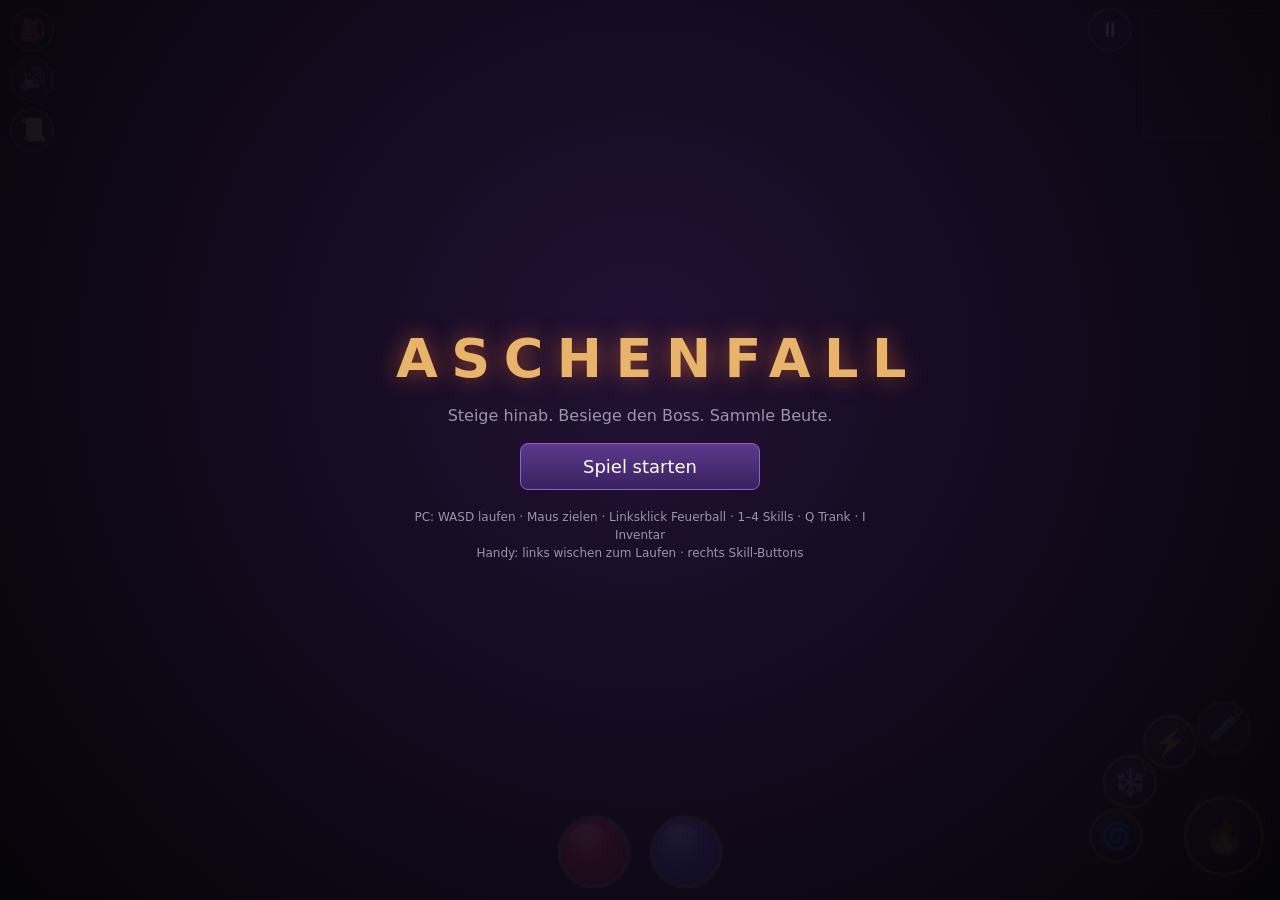
==== index.html @ 66fe59f1 "Inventar überarbeitet: neues Layout (Quer/Hoch), SVG-Symbole, Itemstufe, Upgrade-Pfeile, Vergleich, " ====
<!DOCTYPE html>
<html lang="de">
<head>
<meta charset="utf-8">
<meta name="viewport" content="width=device-width,initial-scale=1,maximum-scale=1,user-scalable=no,viewport-fit=cover">
<meta name="mobile-web-app-capable" content="yes">
<meta name="apple-mobile-web-app-capable" content="yes">
<meta name="theme-color" content="#0b0a10">
<title>Aschenfall</title>
<link rel="stylesheet" href="style.css">
</head>
<body>
<canvas id="game"></canvas>
<canvas id="game3d"></canvas>
<canvas id="hud2d"></canvas>
<div id="vig"></div>
<div id="hurtfx"></div>
<div id="input"></div>
<div id="joy"><div id="joyKnob"></div></div>

<div id="hud">
  <div id="floorLabel"></div>
  <canvas id="minimap" width="128" height="128"></canvas>
  <div id="bossbar"><div class="bn"></div><div class="bf"><div></div></div></div>
  <div id="toasts"></div>

  <div id="orbLife" class="orb life"><div class="fill"></div><span></span></div>
  <div id="orbMana" class="orb mana"><div class="fill"></div><span></span></div>
  <div id="xp"><div></div><span></span></div>

  <button class="sk main" id="sk0" data-i="0"><span class="ic">🔥</span><span class="cdov"></span><span class="key">1</span></button>
  <button class="sk s1" id="sk1" data-i="1"><span class="ic">❄️</span><span class="cdov"></span><span class="key">2</span></button>
  <button class="sk s2" id="sk2" data-i="2"><span class="ic">⚡</span><span class="cdov"></span><span class="key">3</span></button>
  <button class="sk s3" id="sk3" data-i="3"><span class="ic">🌀</span><span class="cdov"></span><span class="key">4</span></button>
  <button class="sk pot" id="btnPot"><span class="ic">🧪</span><span class="cdov"></span><span class="key">Q</span><span class="cnt"></span></button>
  <button class="round" id="btnPause">⏸</button>
  <button class="round" id="btnInv">🎒</button>
  <button class="round" id="btnSnd">🔊</button>
  <button class="round" id="btnSkills" data-n="">📜</button>
</div>

<div id="panel" class="hidden">
  <div class="pbox inv" id="invBox" data-tab="eq">
    <header>
      <h2>Inventar <small id="lvlInfo"></small></h2>
      <div class="hbtns"><button id="btnSort">Sortieren</button><button id="pClose">✕</button></div>
    </header>
    <div class="tabs"><button data-t="eq" class="on">Ausrüstung</button><button data-t="bag">Rucksack <span id="invCount"></span></button></div>
    <div class="pcols">
      <section class="colL">
        <h3>Ausrüstung</h3><div id="eqGrid"></div>
        <h3>Werte</h3><div id="statList"></div>
      </section>
      <section class="colM">
        <h3>Rucksack <small id="invCount2"></small></h3>
        <div id="invGrid"></div>
        <button id="btnJunk" class="wide">Normale Items wegwerfen</button>
      </section>
      <section class="colR" id="sheet">
        <div class="sheetHead"><h3>Details</h3><button id="sheetClose" aria-label="Schließen">✕</button></div>
        <div id="detail"><p class="muted">Tippe ein Item an. Tippe es nochmal, um es anzulegen.</p></div>
      </section>
    </div>
  </div>
</div>

<div id="skillPanel" class="hidden">
  <div class="pbox">
    <header><h2>Fertigkeiten <small class="muted">· Punkte: <b id="skillPts">0</b></small></h2>
      <div class="hbtns"><button id="sReset">Zurücksetzen</button><button id="sClose">✕</button></div></header>
    <div id="skillCols"></div>
    <p class="muted small">Pro Level gibt es einen Punkt. Tippe auf einen Knoten, um einen Punkt auszugeben. Stärkere Knoten brauchen mehr Punkte im gleichen Baum.</p>
  </div>
</div>

<div id="pauseOverlay" class="hidden">
  <div class="obox">
    <h1>PAUSE</h1>
    <div id="pButtons">
      <button id="pResume">Weiter</button>
      <div class="sl" id="pCam">
        <label>Zoom <input type="range" id="camZoom" min="60" max="170" value="100"></label>
        <label>Neigung <input type="range" id="camTilt" min="55" max="125" value="95"></label>
        <button id="camReset" class="sec">Kamera zurücksetzen</button>
      </div>
      <button id="pSound" class="sec">🔊 Ton: an</button>
      <button id="pGfx" class="sec">Grafik: 3D</button>
      <button id="pQual" class="sec">Qualität: Auto</button>
      <button id="pMenu" class="sec">Speichern &amp; Hauptmenü</button>
    </div>
  </div>
</div>

<div id="overlay">
  <div class="obox">
    <h1>ASCHENFALL</h1>
    <p class="muted" id="oText">Steige hinab. Besiege den Boss. Sammle Beute.</p>
    <div id="oButtons"></div>
    <p class="muted small" id="oHelp">PC: WASD laufen · Maus zielen · Linksklick Feuerball · 1–4 Skills · Q Trank · I Inventar<br>Handy: links wischen zum Laufen · rechts Skill-Buttons</p>
  </div>
</div>

<script src="lib/three.min.js"></script>
<script src="js/data.js"></script>
<script src="js/dungeon.js"></script>
<script src="js/audio.js"></script>
<script src="js/art.js"></script>
<script src="js/art2.js"></script>
<script src="js/game.js"></script>
<script src="js/render.js"></script>
<script src="js/models3d.js"></script>
<script src="js/render3d.js"></script>
<script src="js/ui.js"></script>
<script src="js/input.js"></script>
<script src="js/main.js"></script>
</body>
</html>
---- style.css ----
* { box-sizing: border-box; -webkit-tap-highlight-color: transparent; }
html, body {
  margin: 0; height: 100%; overflow: hidden; background: #0b0a10; color: #ddd;
  font-family: system-ui, -apple-system, "Segoe UI", Roboto, sans-serif;
  touch-action: none; user-select: none; -webkit-user-select: none; -webkit-touch-callout: none;
}
canvas#game { position: fixed; inset: 0; width: 100%; height: 100%; display: block; }
#input { position: fixed; inset: 0; z-index: 1; }
.hidden { display: none !important; }
.muted { color: #9a95a8; }
.small { font-size: 12px; line-height: 1.5; }

/* ---------- Joystick ---------- */
#joy {
  position: fixed; z-index: 3; width: 120px; height: 120px; margin: -60px 0 0 -60px;
  border-radius: 50%; border: 2px solid rgba(255,255,255,.25); background: rgba(255,255,255,.06);
  pointer-events: none; display: none;
}
#joyKnob {
  position: absolute; left: 36px; top: 36px; width: 48px; height: 48px; border-radius: 50%;
  background: rgba(255,255,255,.35); border: 2px solid rgba(255,255,255,.5);
}

/* ---------- HUD ---------- */
#hud { position: fixed; inset: 0; z-index: 2; pointer-events: none; }
#hud button { pointer-events: auto; touch-action: none; }
#floorLabel {
  position: absolute; left: calc(env(safe-area-inset-left) + 64px); top: 12px;
  font-size: 13px; text-shadow: 0 1px 3px #000; color: #cfc8e6; letter-spacing: .06em;
}
#minimap {
  position: absolute; right: calc(env(safe-area-inset-right) + 10px); top: 10px;
  width: 100px; height: 100px; background: rgba(0,0,0,.45); border: 1px solid rgba(255,255,255,.2);
  border-radius: 6px; image-rendering: pixelated;
}
#bossbar {
  position: absolute; left: 50%; top: 10px; width: min(46vw, 420px); transform: translateX(-50%);
  text-align: center; display: none;
}
#bossbar .bn { font-size: 13px; color: #e6c6ff; text-shadow: 0 1px 3px #000; margin-bottom: 3px; }
#bossbar .bf { height: 10px; background: #1a0f22; border: 1px solid #6b3b8c; border-radius: 5px; overflow: hidden; }
#bossbar .bf > div { height: 100%; width: 100%; background: linear-gradient(#c04bff, #6a1fa0); }
#toasts {
  position: absolute; left: 50%; top: 56px; transform: translateX(-50%); width: 80vw;
  display: flex; flex-direction: column; align-items: center; gap: 4px;
}
.toast {
  padding: 4px 12px; border-radius: 12px; background: rgba(0,0,0,.6); font-size: 14px;
  text-shadow: 0 1px 2px #000; animation: toast 2.6s forwards;
}
@keyframes toast { 0% { opacity: 0; transform: translateY(-6px); } 8% { opacity: 1; transform: none; } 80% { opacity: 1; } 100% { opacity: 0; } }

.orb {
  position: absolute; bottom: calc(env(safe-area-inset-bottom) + 12px); width: 72px; height: 72px;
  border-radius: 50%; border: 3px solid #3a3446; background: #0d0b12; overflow: hidden;
  box-shadow: 0 0 10px rgba(0,0,0,.8), inset 0 0 12px rgba(0,0,0,.8);
}
.orb .fill { position: absolute; left: 0; right: 0; bottom: 0; height: 100%; }
.orb.life { left: calc(50% - 82px); } .orb.life .fill { background: linear-gradient(#e0343c, #7a0f1a); }
.orb.mana { left: calc(50% + 10px); } .orb.mana .fill { background: linear-gradient(#3b7bff, #14307c); }
.orb span {
  position: absolute; inset: 0; display: flex; align-items: center; justify-content: center;
  font-size: 12px; font-weight: 600; text-shadow: 0 1px 3px #000;
}
#xp {
  position: absolute; left: 0; right: 0; bottom: 0; height: 6px; background: rgba(0,0,0,.6);
}
#xp > div { height: 100%; width: 0; background: #e5b84a; }
#xp span { position: absolute; left: 50%; bottom: 8px; transform: translateX(-50%); font-size: 11px; color: #e5b84a; white-space: nowrap; display: none; }

.sk {
  position: absolute; border-radius: 50%; border: 3px solid #4a4160; background: radial-gradient(#2c2640, #14111d);
  color: #fff; padding: 0; overflow: hidden; font-size: 26px;
}
.sk .ic { position: relative; z-index: 1; }
.sk .cdov { position: absolute; left: 0; right: 0; bottom: 0; height: 0; background: rgba(0,0,0,.7); z-index: 2; }
.sk .key { position: absolute; z-index: 3; right: 6px; top: 2px; font-size: 10px; color: #bbb; }
.sk .cnt { position: absolute; z-index: 3; left: 0; right: 0; bottom: 3px; font-size: 12px; font-weight: 700; text-shadow: 0 1px 2px #000; }
.sk.locked { filter: grayscale(1) brightness(.5); }
.sk.nomana { border-color: #2a4a99; }
.sk.active { border-color: #fff; }
/* Bogen um den Hauptbutton (Mitte: right 56 / bottom 64) */
.sk.main { right: calc(env(safe-area-inset-right) + 16px); bottom: calc(env(safe-area-inset-bottom) + 24px); width: 80px; height: 80px; font-size: 34px; border-color: #c06a2a; }
.sk.s3, .sk.s1, .sk.s2, .sk.pot { width: 54px; height: 54px; }
.sk.s3  { right: calc(env(safe-area-inset-right) + 137px); bottom: calc(env(safe-area-inset-bottom) + 37px); }
.sk.s1  { right: calc(env(safe-area-inset-right) + 123px); bottom: calc(env(safe-area-inset-bottom) + 91px); }
.sk.s2  { right: calc(env(safe-area-inset-right) + 83px);  bottom: calc(env(safe-area-inset-bottom) + 131px); }
.sk.pot { right: calc(env(safe-area-inset-right) + 29px);  bottom: calc(env(safe-area-inset-bottom) + 145px); border-color: #8a2b35; }
.round {
  position: absolute; left: calc(env(safe-area-inset-left) + 10px); top: 8px; width: 44px; height: 44px;
  border-radius: 50%; border: 2px solid #4a4160; background: rgba(20,17,29,.85); font-size: 22px; padding: 0; color: #fff;
}

@media (max-height: 420px) {
  .orb { width: 60px; height: 60px; } .orb.life { left: calc(50% - 68px); } .orb.mana { left: calc(50% + 8px); }
}
@media (pointer: fine) { #minimap { width: 128px; height: 128px; } }

/* ---------- Inventar ---------- */
#panel {
  position: fixed; inset: 0; z-index: 10; background: rgba(5,4,8,.88);
  display: flex; align-items: center; justify-content: center; touch-action: pan-y;
}
.pbox {
  width: min(980px, 100vw); max-height: 100vh; overflow: auto; padding: 8px 12px 14px;
  background: #15121d; border: 1px solid #3a3446; border-radius: 10px;
}
.pbox header { display: flex; justify-content: space-between; align-items: center; }
.pbox h2 { margin: 4px 0; font-size: 18px; }
.pbox h3 { margin: 10px 0 6px; font-size: 13px; color: #9a95a8; text-transform: uppercase; letter-spacing: .08em; }
.pbox button { font: inherit; color: #fff; background: #2b2540; border: 1px solid #4a4160; border-radius: 6px; padding: 8px 12px; }
.pbox button:active { background: #3d3560; }
.pcols { display: flex; flex-wrap: wrap; gap: 14px; }
.pcols section { flex: 1 1 230px; min-width: 210px; }
.cell {
  width: 46px; height: 46px; border-radius: 6px; border: 2px solid #332d44; background: #0e0c14;
  display: flex; align-items: center; justify-content: center; font-size: 22px; position: relative;
}
.cell.sel { outline: 2px solid #fff; }
.cell small { position: absolute; left: 1px; bottom: 0; font-size: 9px; color: #999; }
#invGrid { display: grid; grid-template-columns: repeat(6, 46px); gap: 4px; }
#eqGrid { display: grid; grid-template-columns: repeat(3, 1fr); gap: 6px; }
#eqGrid .cell { width: 100%; height: 50px; flex-direction: column; font-size: 20px; }
.wide { width: 100%; margin-top: 8px; }
#statList { font-size: 13px; line-height: 1.6; }
#statList div { display: flex; justify-content: space-between; border-bottom: 1px solid #221e2e; }
.itm { border: 2px solid #555; border-radius: 8px; padding: 8px 10px; background: #0e0c14; margin-bottom: 8px; font-size: 13px; }
.itm .nm { font-weight: 700; font-size: 15px; }
.itm .sub { color: #8c869b; font-size: 11px; margin-bottom: 6px; }
.itm .impl { color: #ddd; }
.itm ul { margin: 4px 0 0; padding: 0; list-style: none; color: #8fb0ff; }
.itm .tag { font-size: 10px; color: #777; text-transform: uppercase; margin-bottom: 4px; }
.btnrow { display: flex; gap: 8px; }
.btnrow button { flex: 1; }

/* ---------- Overlay ---------- */
#overlay {
  position: fixed; inset: 0; z-index: 20; display: flex; align-items: center; justify-content: center;
  background: radial-gradient(circle at 50% 40%, rgba(40,20,60,.85), rgba(5,4,8,.97));
}
.obox { text-align: center; padding: 16px; max-width: 520px; }
.obox h1 { margin: 0 0 6px; font-size: clamp(30px, 8vw, 54px); letter-spacing: .25em; color: #e8b36a; text-shadow: 0 0 22px rgba(255,120,40,.5); }
#oButtons { display: flex; flex-direction: column; gap: 10px; margin: 18px auto; width: 240px; }
#oButtons button {
  font: inherit; font-size: 18px; color: #fff; padding: 12px; border-radius: 8px;
  background: linear-gradient(#5b3a8c, #3a2160); border: 1px solid #8a63c4;
}
#oButtons button.sec { background: #221e2e; border-color: #4a4160; font-size: 15px; }

/* ---------- Politur: Metall-Rahmen, Glas-Glanz ---------- */
.orb {
  border: 4px solid #6b5a3c;
  box-shadow: 0 0 0 2px #1a140c, 0 0 14px rgba(0,0,0,.9), inset 0 0 14px rgba(0,0,0,.85);
  background: #0a080d;
}
.orb::after {
  content: ''; position: absolute; left: 14%; top: 8%; width: 52%; height: 32%; border-radius: 50%;
  background: linear-gradient(rgba(255,255,255,.38), rgba(255,255,255,0)); pointer-events: none;
}
.orb.life .fill { background: radial-gradient(circle at 40% 30%, #ff6a5a, #c01f2a 45%, #5a0a14); }
.orb.mana .fill { background: radial-gradient(circle at 40% 30%, #6aa6ff, #2a5ad0 45%, #0f2060); }
.sk {
  border-color: #6b5a3c; box-shadow: 0 0 0 2px #1a140c, 0 2px 10px rgba(0,0,0,.8), inset 0 0 10px rgba(0,0,0,.7);
  background: radial-gradient(circle at 40% 30%, #3a3050, #14101c);
}
.sk.main { border-color: #c98a3a; box-shadow: 0 0 0 2px #1a140c, 0 0 14px rgba(255,140,40,.45), inset 0 0 10px rgba(0,0,0,.7); }
.sk.pot { border-color: #8a2b35; }
.sk.nomana { border-color: #2a4a99; }
.sk.active { border-color: #fff; }
.pbox { background: linear-gradient(#1a1622, #110e17); border-color: #6b5a3c; }
.itm { background: linear-gradient(#14111b, #0b0910); }
#xp > div { background: linear-gradient(90deg, #a87a1e, #f0c84a); }
#btnSnd { top: 58px; }

/* ---------- Skill-Baum ---------- */
#btnSkills { top: 108px; }
.round[data-n]:not([data-n=""])::after {
  content: attr(data-n); position: absolute; right: -4px; top: -4px; min-width: 18px; height: 18px; padding: 0 4px;
  border-radius: 9px; background: #e8b36a; color: #1a1208; font-size: 12px; font-weight: 700; line-height: 18px; text-align: center;
  animation: pulse 1.2s infinite;
}
@keyframes pulse { 50% { transform: scale(1.18); } }
#skillPanel {
  position: fixed; inset: 0; z-index: 10; background: rgba(5,4,8,.88);
  display: flex; align-items: center; justify-content: center; touch-action: pan-x pan-y;
}
.hbtns { display: flex; gap: 8px; }
#skillCols { display: flex; gap: 10px; overflow-x: auto; padding-bottom: 8px; -webkit-overflow-scrolling: touch; }
.scol { flex: 0 0 205px; display: flex; flex-direction: column; gap: 6px; }
.scol .sh { display: flex; align-items: center; gap: 8px; padding: 6px 4px; border-bottom: 1px solid #3a3446; }
.scol .si { font-size: 26px; }
.scol .sh small { display: block; color: #8c869b; font-size: 11px; }
.node {
  border: 2px solid #332d44; border-radius: 8px; padding: 7px 9px; background: #0e0c14; font-size: 12px; line-height: 1.35;
}
.node .nt { display: flex; justify-content: space-between; font-size: 13px; }
.node .nt span { color: #8c869b; }
.node .nd { color: #c9c4d8; margin-top: 2px; }
.node .nn { color: #7fd48a; margin-top: 3px; font-size: 11px; }
.node .nl { color: #c07a5a; margin-top: 3px; font-size: 11px; }
.node.avail { border-color: #e8b36a; background: #1a1510; cursor: pointer; box-shadow: 0 0 8px rgba(232,179,106,.25); }
.node.avail .nt b { color: #ffd84a; }
.node.maxed { border-color: #5a7a4a; background: #11160e; }
.node.maxed .nt span { color: #7fd48a; }
.node.dim { opacity: .6; }

.itm .pow { color: #ff9a4a; margin-top: 6px; font-size: 12px; line-height: 1.35; }
#floorLabel { max-width: 40vw; }

/* ---------- Pause ---------- */
#btnPause { left: auto; right: calc(env(safe-area-inset-right) + 120px); top: 8px; }
@media (pointer: fine) { #btnPause { right: calc(env(safe-area-inset-right) + 148px); } }
#pauseOverlay {
  position: fixed; inset: 0; z-index: 25; display: flex; align-items: center; justify-content: center;
  background: rgba(5,4,8,.82);
}
#pButtons { display: grid; grid-template-columns: 1fr 1fr; gap: 8px; margin: 14px auto 4px; width: min(520px, 92vw); }
#pButtons #pResume, #pButtons .sl, #pButtons #pMenu { grid-column: 1 / -1; }
#pButtons button {
  font: inherit; font-size: 18px; color: #fff; padding: 12px; border-radius: 8px;
  background: linear-gradient(#5b3a8c, #3a2160); border: 1px solid #8a63c4;
}
#pButtons button.sec { background: #221e2e; border-color: #4a4160; font-size: 15px; }

/* ---------- 3D ---------- */
canvas#game3d, canvas#hud2d { position: fixed; inset: 0; width: 100%; height: 100%; display: block; }
canvas#hud2d { pointer-events: none; z-index: 0; }
#vig, #hurtfx { position: fixed; inset: 0; pointer-events: none; z-index: 0; }
#vig { background: radial-gradient(ellipse at center, rgba(0,0,0,0) 45%, rgba(0,0,0,.6) 100%); }
#vig.low { animation: lowhp 1.1s infinite; box-shadow: inset 0 0 120px 20px rgba(160,0,0,.45); }
@keyframes lowhp { 50% { box-shadow: inset 0 0 160px 40px rgba(180,0,0,.6); } }
#hurtfx { background: rgba(200,0,0,.55); opacity: 0; }

#pButtons button { font-size: 15px; padding: 10px; }
#pButtons #pResume { font-size: 18px; padding: 12px; }
#pButtons .sl { display: grid; grid-template-columns: 1fr 1fr; gap: 6px 14px; text-align: left; font-size: 13px; color: #c9c4d8; padding: 4px 2px; }
#pButtons .sl label { display: flex; flex-direction: column; gap: 4px; }
#pButtons .sl input[type=range] { width: 100%; accent-color: #e8b36a; }
#pButtons .sl button { grid-column: 1 / -1; padding: 7px; font-size: 13px; }
@media (max-height: 460px) { .obox h1 { font-size: 30px; margin: 0; } #pButtons { margin-top: 6px; gap: 5px; } #pButtons button { padding: 7px; font-size: 14px; } }

/* ---------- Inventar (neu) ---------- */
#invBox { width: min(940px, 100vw - 8px); height: min(100vh - 8px, 600px); overflow: hidden; display: flex; flex-direction: column; padding: 8px 12px 10px; }
#invBox header { flex: 0 0 auto; }
#invBox header small { color: #9a95a8; font-weight: 400; font-size: 13px; }
#invBox .pcols { flex: 1 1 auto; min-height: 0; display: grid; grid-template-columns: 220px 288px minmax(0, 1fr); gap: 14px; overflow: hidden; }
#invBox .pcols section { min-width: 0; overflow-y: auto; overscroll-behavior: contain; padding-right: 2px; -webkit-overflow-scrolling: touch; }
#invBox .tabs { display: none; gap: 6px; margin: 4px 0 6px; }
#invBox .tabs button { flex: 1; padding: 8px; }
#invBox .tabs button.on { background: #4a3a78; border-color: #8a63c4; }
#invBox .sheetHead { display: flex; justify-content: space-between; align-items: center; }
#sheetClose { display: none; padding: 4px 10px; }
#invGrid { display: grid; grid-template-columns: repeat(6, 42px); gap: 4px; }
#eqGrid { display: grid; grid-template-columns: repeat(2, 1fr); gap: 6px; }
.cell {
  width: 42px; height: 42px; border-radius: 6px; border: 2px solid #2c2740; position: relative; padding: 0;
  background: radial-gradient(circle at 50% 38%, rgba(255,255,255,.04), #0d0b13 75%); display: flex; align-items: center; justify-content: center;
  cursor: pointer;
}
.cell svg { width: 26px; height: 26px; }
.cell[class*="r-"] { border-color: var(--rc); background: radial-gradient(circle at 50% 38%, color-mix(in srgb, var(--rc) 30%, transparent), #0d0b13 78%); }
.cell.r-legendary { box-shadow: 0 0 8px color-mix(in srgb, var(--rc) 60%, transparent); animation: lglow 2.2s ease-in-out infinite; }
@keyframes lglow { 50% { box-shadow: 0 0 14px color-mix(in srgb, var(--rc) 85%, transparent); } }
.cell.sel { outline: 2px solid #fff; outline-offset: 1px; z-index: 1; }
.cell .lv { position: absolute; right: 2px; bottom: 0; font: normal 9px/1 system-ui; color: #b9b3c9; text-shadow: 0 1px 2px #000; }
.cell .up { position: absolute; left: 2px; top: 0; font-size: 10px; color: #6fe08a; text-shadow: 0 1px 2px #000; }
.cell small { position: absolute; left: 0; right: 0; bottom: 1px; text-align: center; font-size: 9px; color: #8c869b; }
.cell .ph { opacity: .55; }
#eqGrid .cell { width: auto; height: 54px; }
#eqGrid .cell svg { width: 28px; height: 28px; margin-bottom: 8px; }
#eqGrid .cell .lv { bottom: 11px; }
.wide { width: 100%; margin-top: 8px; }
#statList { font-size: 12.5px; line-height: 1.55; }
#statList div { display: flex; justify-content: space-between; gap: 8px; border-bottom: 1px solid #221e2e; }
#statList b { text-align: right; }
.itm .ihead { display: flex; gap: 10px; align-items: center; margin-bottom: 6px; }
.itm .ibig { width: 52px; height: 52px; flex: 0 0 auto; border-radius: 8px; display: flex; align-items: center; justify-content: center;
  border: 2px solid var(--rc); background: radial-gradient(circle at 50% 38%, color-mix(in srgb, var(--rc) 35%, transparent), #0d0b13 80%); }
.itm .nm { font-size: 15px; font-weight: 700; line-height: 1.2; }
.itm .sub { margin: 2px 0 0; }
.cmpBox { background: #0c0a12; border: 1px solid #2c2740; border-radius: 8px; padding: 6px 10px; margin-bottom: 8px; font-size: 12.5px; }
.cmpBox .tag { margin-bottom: 4px; }
.cmp { display: flex; justify-content: space-between; gap: 8px; line-height: 1.55; }
.cmp.up b { color: #6fe08a; } .cmp.down b { color: #ff7a6a; } .cmp span { color: #c9c4d8; }
.btnrow button.primary { background: linear-gradient(#5b3a8c, #3a2160); border-color: #8a63c4; }
.btnrow button.danger { background: #7a1f28; border-color: #c4505a; }

/* Schmale Bildschirme (Hochformat): Tabs + Detail-Fenster unten */
@media (max-width: 760px) {
  #invBox { height: calc(100vh - 8px); }
  #invBox .tabs { display: flex; }
  #invBox .pcols { display: block; position: relative; }
  #invBox .pcols section { height: 100%; }
  #invBox[data-tab="eq"] .colM, #invBox[data-tab="bag"] .colL { display: none; }
  #invBox .colR { position: fixed; left: 6px; right: 6px; bottom: 6px; max-height: 62vh; z-index: 12; display: none; height: auto;
    background: #15121d; border: 2px solid #6b5a3c; border-radius: 12px; padding: 8px 12px 10px; box-shadow: 0 -8px 30px rgba(0,0,0,.7); }
  #invBox .colR.open { display: block; }
  #sheetClose { display: block; }
  #invGrid { grid-template-columns: repeat(6, 1fr); }
  .cell { width: auto; height: 52px; }
  .cell svg { width: 30px; height: 30px; }
  #eqGrid { grid-template-columns: repeat(3, 1fr); }
  #eqGrid .cell { height: 64px; }
  #invBox .colL, #invBox .colM { padding-bottom: 40vh; }
}
@media (max-height: 420px) and (min-width: 761px) {
  #invBox { padding: 6px 10px 8px; }
  #invBox h2 { font-size: 16px; margin: 2px 0; }
  #invBox h3 { margin: 6px 0 4px; }
  #eqGrid .cell { height: 48px; }
}
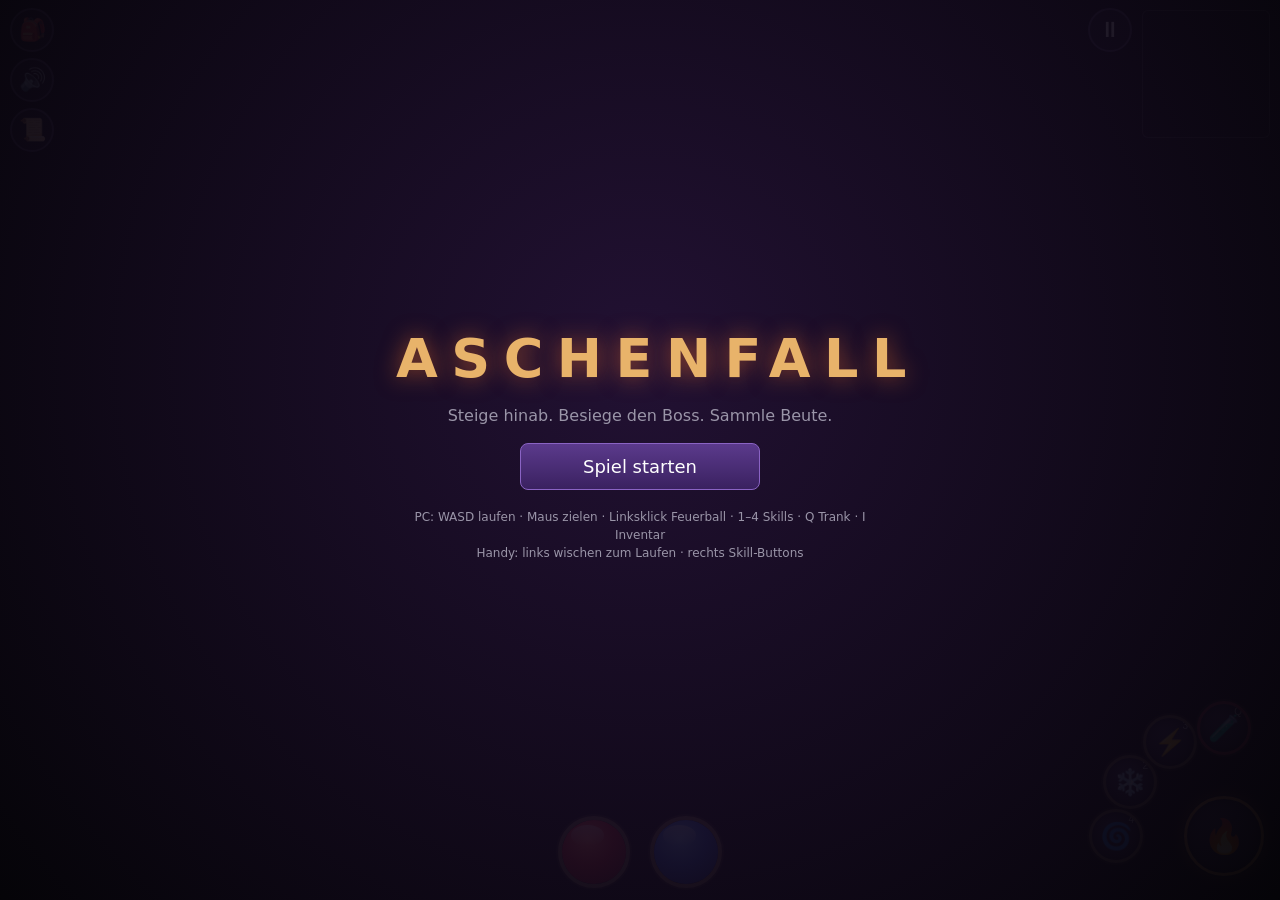
==== commit 59c832b6: "Fotorealistischere 3D-Grafik: PBR-Materialien, Reflexe, Bloom, Schatten vom Spielerlicht, feinere Mo" ====
--- a/index.html
+++ b/index.html
@@ -7,7 +7,7 @@
 <meta name="apple-mobile-web-app-capable" content="yes">
 <meta name="theme-color" content="#0b0a10">
 <title>Aschenfall</title>
-<link rel="stylesheet" href="style.css">
+<link rel="stylesheet" href="style.css?v=17">
 </head>
 <body>
 <canvas id="game"></canvas>
@@ -33,6 +33,7 @@
   <button class="sk s2" id="sk2" data-i="2"><span class="ic">⚡</span><span class="cdov"></span><span class="key">3</span></button>
   <button class="sk s3" id="sk3" data-i="3"><span class="ic">🌀</span><span class="cdov"></span><span class="key">4</span></button>
   <button class="sk pot" id="btnPot"><span class="ic">🧪</span><span class="cdov"></span><span class="key">Q</span><span class="cnt"></span></button>
+  <button id="interactBtn" class="hidden">📦 Funkenkiste öffnen</button>
   <button class="round" id="btnPause">⏸</button>
   <button class="round" id="btnInv">🎒</button>
   <button class="round" id="btnSnd">🔊</button>
@@ -42,14 +43,14 @@
 <div id="panel" class="hidden">
   <div class="pbox inv" id="invBox" data-tab="eq">
     <header>
-      <h2>Inventar <small id="lvlInfo"></small></h2>
+      <h2><span id="invTitle">Inventar</span> <small id="lvlInfo"></small></h2>
       <div class="hbtns"><button id="btnSort">Sortieren</button><button id="pClose">✕</button></div>
     </header>
     <div class="tabs"><button data-t="eq" class="on">Ausrüstung</button><button data-t="bag">Rucksack <span id="invCount"></span></button></div>
     <div class="pcols">
       <section class="colL">
         <h3>Ausrüstung</h3><div id="eqGrid"></div>
-        <h3>Werte</h3><div id="statList"></div>
+        <h3 id="statHead">Werte</h3><div id="statList"></div>
       </section>
       <section class="colM">
         <h3>Rucksack <small id="invCount2"></small></h3>
@@ -86,8 +87,32 @@
       <button id="pSound" class="sec">🔊 Ton: an</button>
       <button id="pGfx" class="sec">Grafik: 3D</button>
       <button id="pQual" class="sec">Qualität: Auto</button>
+      <button id="pChron" class="sec">📖 Chronik</button>
+      <button id="pVib" class="sec">📳 Vibration: an</button>
       <button id="pMenu" class="sec">Speichern &amp; Hauptmenü</button>
     </div>
+  </div>
+</div>
+
+<div id="sayBox" class="hidden"><b id="sayWho"></b><span id="sayText"></span></div>
+
+<div id="storyOverlay" class="hidden">
+  <div class="sbox">
+    <div id="sWho"></div>
+    <div id="sText"></div>
+    <div id="sInput" class="hidden"><input id="sName" maxlength="16" placeholder="Funke" autocomplete="off"></div>
+    <div id="sChoices" class="hidden"></div>
+    <button id="sNext">Weiter ▸</button>
+  </div>
+</div>
+
+<div id="chronikPanel" class="hidden">
+  <div class="pbox chron">
+    <header><h2>Chronik</h2><div class="hbtns"><button id="cClose">✕</button></div></header>
+    <div class="ctabs" id="cTabs">
+      <button data-c="story" class="on">Geschichte</button><button data-c="letters">Briefe</button><button data-c="names">Namen</button><button data-c="bestiary">Bestiarium</button><button data-c="relics">Relikte</button>
+    </div>
+    <div id="cBody"></div>
   </div>
 </div>
 
@@ -100,18 +125,20 @@
   </div>
 </div>
 
-<script src="lib/three.min.js"></script>
-<script src="js/data.js"></script>
-<script src="js/dungeon.js"></script>
-<script src="js/audio.js"></script>
-<script src="js/art.js"></script>
-<script src="js/art2.js"></script>
-<script src="js/game.js"></script>
-<script src="js/render.js"></script>
-<script src="js/models3d.js"></script>
-<script src="js/render3d.js"></script>
-<script src="js/ui.js"></script>
-<script src="js/input.js"></script>
-<script src="js/main.js"></script>
+<script src="lib/three.min.js?v=17"></script>
+<script src="js/data.js?v=17"></script>
+<script src="js/story.js?v=17"></script>
+<script src="js/dungeon.js?v=17"></script>
+<script src="js/audio.js?v=17"></script>
+<script src="js/procgen.js?v=17"></script>
+<script src="js/art.js?v=17"></script>
+<script src="js/art2.js?v=17"></script>
+<script src="js/game.js?v=17"></script>
+<script src="js/render.js?v=17"></script>
+<script src="js/models3d.js?v=17"></script>
+<script src="js/render3d.js?v=17"></script>
+<script src="js/ui.js?v=17"></script>
+<script src="js/input.js?v=17"></script>
+<script src="js/main.js?v=17"></script>
 </body>
 </html>
--- a/style.css
+++ b/style.css
@@ -309,3 +309,70 @@
   #invBox h3 { margin: 6px 0 4px; }
   #eqGrid .cell { height: 48px; }
 }
+
+/* ---------- Erzählung ---------- */
+#oText { white-space: pre-line; }
+#sayBox {
+  position: fixed; left: 50%; bottom: calc(env(safe-area-inset-bottom) + 98px); transform: translateX(-50%); z-index: 6;
+  width: min(56vw, 560px); padding: 8px 14px; border-radius: 10px; background: rgba(8,6,14,.82); border: 1px solid rgba(232,179,106,.35);
+  font-size: 14px; line-height: 1.45; text-align: center; pointer-events: none; animation: sayin .35s ease-out;
+}
+#sayBox b { display: block; font-size: 12px; letter-spacing: .1em; text-transform: uppercase; margin-bottom: 2px; }
+#sayBox span { font-family: Georgia, 'Times New Roman', serif; font-style: italic; color: #f2eefc; }
+@keyframes sayin { from { opacity: 0; transform: translate(-50%, 8px); } }
+#storyOverlay {
+  position: fixed; inset: 0; z-index: 40; display: flex; align-items: center; justify-content: center; padding: 16px;
+  background: radial-gradient(circle at 50% 40%, #14101c, #050408 80%);
+}
+#storyOverlay .sbox { width: min(640px, 94vw); text-align: center; }
+#sWho { font-size: 13px; letter-spacing: .14em; text-transform: uppercase; margin-bottom: 10px; min-height: 1em; }
+#sText { font-family: Georgia, 'Times New Roman', serif; font-size: clamp(17px, 3.6vw, 24px); line-height: 1.6; white-space: pre-line; color: #ece6fb; min-height: 4.8em; }
+#sText.big { font-size: clamp(40px, 10vw, 80px); letter-spacing: .3em; color: #e8b36a; text-shadow: 0 0 26px rgba(255,140,50,.5); }
+#sText.small { font-size: 15px; color: #9a95a8; }
+#sInput { margin: 12px 0 4px; }
+#sInput input { width: min(300px, 80vw); padding: 12px; font: inherit; font-size: 20px; text-align: center; color: #fff; background: #14101c; border: 1px solid #6b5a3c; border-radius: 8px; }
+#sNext { margin-top: 18px; font: inherit; font-size: 16px; color: #fff; padding: 10px 26px; border-radius: 8px; background: linear-gradient(#5b3a8c, #3a2160); border: 1px solid #8a63c4; }
+#sChoices { display: flex; flex-direction: column; gap: 10px; margin-top: 18px; }
+#sChoices button { font: inherit; color: #fff; padding: 12px 14px; border-radius: 10px; background: #1c1728; border: 1px solid #6b5a3c; text-align: left; }
+#sChoices button b { display: block; font-size: 17px; color: #e8b36a; }
+#sChoices button small { color: #aaa4bb; font-size: 13px; }
+#sChoices button:disabled { opacity: .45; }
+#storyOverlay.letter { background: radial-gradient(circle at 50% 40%, #2a2218, #0a0806 85%); }
+#storyOverlay.letter .sbox { background: linear-gradient(#e9dcc0, #d8c8a4); color: #3a2c1c; padding: 22px 24px; border-radius: 6px; box-shadow: 0 10px 40px rgba(0,0,0,.7); text-align: left; max-height: 88vh; overflow: auto; }
+#storyOverlay.letter #sText { color: #3a2c1c; font-size: clamp(15px, 3vw, 19px); font-style: italic; min-height: 0; }
+#storyOverlay.letter #sWho { color: #7a5a2a !important; text-align: center; }
+#storyOverlay.letter #sNext { display: block; margin: 14px auto 0; }
+
+/* Chronik */
+#chronikPanel { position: fixed; inset: 0; z-index: 10; background: rgba(5,4,8,.9); display: flex; align-items: center; justify-content: center; }
+.pbox.chron { width: min(760px, 100vw - 8px); height: min(100vh - 8px, 560px); display: flex; flex-direction: column; overflow: hidden; }
+.ctabs { display: flex; gap: 6px; overflow-x: auto; margin: 4px 0 8px; flex: 0 0 auto; }
+.ctabs button { flex: 0 0 auto; padding: 7px 12px; white-space: nowrap; }
+.ctabs button.on { background: #4a3a78 !important; border-color: #8a63c4 !important; }
+#cBody { flex: 1 1 auto; overflow-y: auto; font-size: 14px; line-height: 1.5; padding-right: 4px; }
+#cBody .cp { font-family: Georgia, serif; color: #d8d2e8; }
+.cq { border-left: 3px solid #6b5a3c; padding: 4px 10px; margin: 8px 0; font-family: Georgia, serif; font-style: italic; color: #d8d2e8; }
+.cq b { display: block; font-style: normal; color: #e8b36a; font-size: 12px; text-transform: uppercase; letter-spacing: .08em; }
+.cletter { background: #1a1620; border: 1px solid #3a3446; border-radius: 8px; padding: 8px 12px; margin-bottom: 8px; }
+.cletter b { color: #e8b36a; } .cletter p { margin: 4px 0 0; font-family: Georgia, serif; font-style: italic; color: #d8d2e8; }
+.cbar { height: 10px; background: #1a1620; border: 1px solid #3a3446; border-radius: 5px; overflow: hidden; margin: 6px 0; }
+.cbar div { height: 100%; background: linear-gradient(90deg, #a87a1e, #ffe8a0); }
+.cnames { margin: 8px 0 0; padding-left: 18px; color: #d8d2e8; font-family: Georgia, serif; columns: 2 220px; }
+.cbest { background: #14101a; border: 1px solid #2c2740; border-radius: 8px; padding: 6px 12px; margin-bottom: 6px; }
+.cbest b { color: #a9c8ff; } .cbest.relic b { color: #ff9a4a; } .cbest p { margin: 2px 0 0; color: #bdb7cf; font-size: 13px; }
+.cbest.dim { opacity: .45; }
+.itm .lore { margin-top: 6px; font-family: Georgia, serif; font-style: italic; font-size: 12px; color: #b9b2cc; line-height: 1.4; }
+@media (max-width: 760px) { #sayBox { width: min(92vw, 560px); bottom: calc(env(safe-area-inset-bottom) + 100px); } }
+#floorLabel { white-space: pre-line; line-height: 1.35; max-width: 30vw; }
+#bossbar { width: min(38vw, 380px); }
+
+/* ---------- Händler / Gold ---------- */
+#interactBtn {
+  position: absolute; left: 50%; transform: translateX(-50%); bottom: calc(env(safe-area-inset-bottom) + 94px); pointer-events: auto;
+  padding: 10px 18px; font: inherit; font-size: 15px; color: #fff; border-radius: 22px; background: linear-gradient(#8a6a22, #5a4214); border: 2px solid #e8b36a;
+  box-shadow: 0 0 16px rgba(232,179,106,.5); animation: pulse 1.4s infinite;
+}
+.shopbtn { display: flex; justify-content: space-between; align-items: center; width: 100%; margin-bottom: 8px; padding: 10px 12px !important; text-align: left; }
+.shopbtn b { color: #ffd84a; }
+.btnrow.shop { margin-top: 8px; }
+#vig.noGrad { background: none; }
